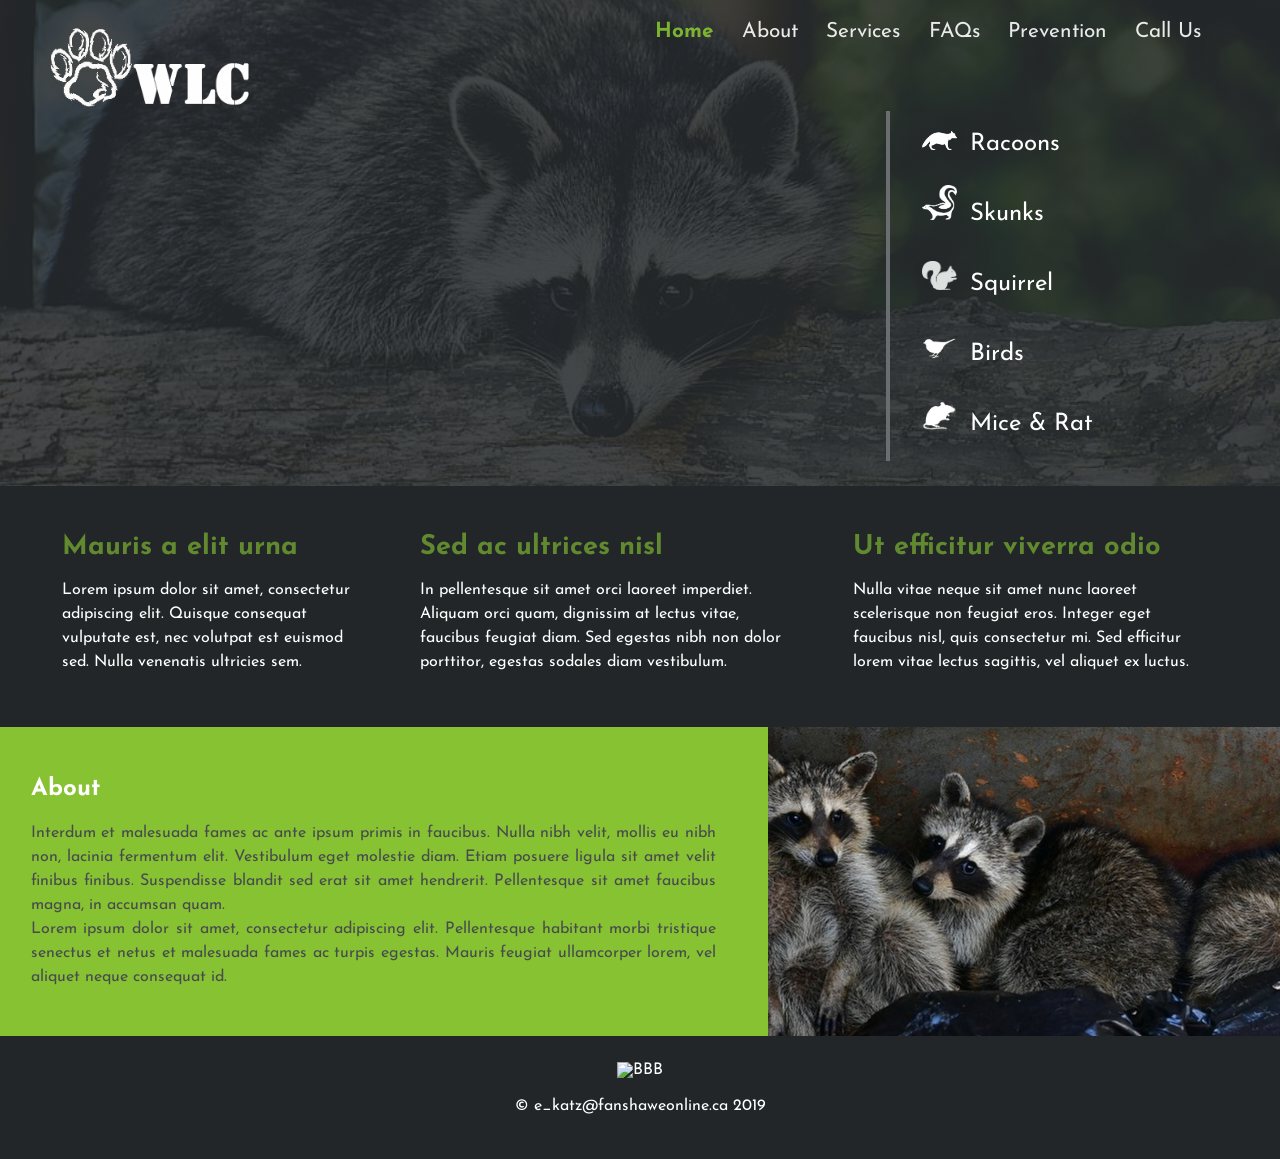
==== src/index.html @ 33a0cd98 "wildlife project" ====
<!DOCTYPE html>
<html lang="en">
  <head>
    <meta charset="UTF-8" />
    <meta name="viewport" content="width=device-width, initial-scale=1.0" />
    <meta http-equiv="X-UA-Compatible" content="ie=edge" />
    <link rel="stylesheet" href="css/main.css" />
    <link
      href="https://fonts.googleapis.com/css?family=Josefin+Sans&display=swap"
      rel="stylesheet"
    />
    <link href="https://fonts.googleapis.com/icon?family=Material+Icons"
      rel="stylesheet">
    <script src="https://kit.fontawesome.com/017a129051.js"></script>
    <script src="js/main.js"></script>
    <title>Wildlife Control</title>
  </head>

  <body>
    <div id="main_section">
      <header>
        <a class="logo" href="index.html">
          <img
            id="logo_img"
            src="../src/assets/images/logo_new_invert.png"
            alt="Wildlife Control"
          />
        </a>
        <div class="menu_btn" onclick="toggleMenu();"><i class="fas fa-ellipsis-v"></i></div>
      
      </header>
      <nav>
        <ul class="menu_list">
          <li class="nav_item current"><a href="#">Home</a></li>
          <li class="nav_item"><a href="about.html">About</a></li>
          <li class="nav_item"><a href="services.html">Services</a></li>
          <li class="nav_item"><a href="faq.html">FAQs</a></li>
          <li class="nav_item"><a href="prevention.html">Prevention</a></li>
          <li class="nav_item"><a href="tel:+15195555555">Call Us</a></li>
        </ul>
      </nav>
      <main>
        <div class="main_content">
      <!-- <h2 class="mainTitle">
          <span>We are your </span></br> URBAN WILDLIFE CONTROL
      </h2>
      <h2 class="subTitle">Contact Us</h2> -->
      <div class="animals_container">
          <div class="animl_item">
            <a href="racoon.html">
            <img src="assets/images/racoon.png" alt="animal"/>
            <p>Racoons</p>
          </a>
          </div>
          <div class="animl_item">
            <a href="skunk.html">
              <img src="assets/images/skunk.png" alt="animal"/>
              <p>Skunks</p>
            </a>
            </div>
          <div class="animl_item">
            <a href="squirrel.html">
            <img src="assets/images/squirrel.png" alt="animal"/>
            <p>Squirrel</p>
          </a>
          </div>
          <div class="animl_item">
            <a href="birds.html">
              <img src="assets/images/bird.png" alt="animal"/>
              <p>Birds</p>
            </a>
            </div>
          <div class="animl_item">
            <a href="mice_rats.html">
            <img src="assets/images/mouse.png" alt="animal"/>
            <p>Mice & Rat</p>
          </a>
          </div>
      </div>
      <!-- <h1 class="phone_number">
           <a  href="tel:+15195555555">
             <i class="material-icons md-48 md-light phone_color">call</i>(519) 555-5555
           </a>
      </h1> -->
    </div>
      </div>
      </div>
    </div>
      <div id="secondary_section">
        <section class="offering_holder">
          <div class="offering">
              <i class="fas fa-award"></i>
            <h3>Mauris a elit urna</h3>
            <p>Lorem ipsum dolor sit amet, consectetur adipiscing elit. Quisque consequat vulputate est, nec volutpat est euismod sed.
            Nulla venenatis ultricies sem.</p>
            <i class="fas fa-angle-right" style="font-size:22px;"></i>
          </div>
          <div class="offering">
              <i class="fas fa-tags"></i>
            <h3>Sed ac ultrices nisl</h3>
            <p>In pellentesque sit amet orci laoreet imperdiet. Aliquam orci quam, dignissim at lectus vitae, faucibus feugiat diam.
            Sed egestas nibh non dolor porttitor, egestas sodales diam vestibulum.</p>
            <i class="fas fa-angle-right" style="font-size:22px;"></i>
          </div>
          <div class="offering">
            <i class="fas fa-map-marker-alt"></i>
            <h3>Ut efficitur viverra odio</h3>
            <p>Nulla vitae neque sit amet nunc laoreet scelerisque non feugiat eros. Integer eget faucibus nisl, quis consectetur mi.
            Sed efficitur lorem vitae lectus sagittis, vel aliquet ex luctus.</p>
            <i class="fas fa-angle-right" style="font-size:22px;"></i>
          </div>
        </section>
        <section id="about">
          <h2>About</h2>
          <p>
            Interdum et malesuada fames ac ante ipsum primis in faucibus. Nulla nibh velit, mollis eu nibh non, lacinia fermentum
            elit. Vestibulum eget molestie diam. Etiam posuere ligula sit amet velit finibus finibus. Suspendisse blandit sed erat
            sit amet hendrerit. Pellentesque sit amet faucibus magna, in accumsan quam.</br>
        Lorem ipsum dolor sit amet, consectetur adipiscing elit. Pellentesque habitant morbi tristique senectus et netus et
        malesuada fames ac turpis egestas. Mauris feugiat ullamcorper lorem, vel aliquet neque consequat id.
          </p>
          <a class="more_about" href="about.html"><i class="fas fa-angle-double-right" style="font-size:26px;"></i></a>
        </section>
        
        <div class="gallery_holder">
          <img src="../src/assets/images/racoons.jpg" alt="gallery image" />
        </div>
      </div>
    </main>

    <footer>
        <img id="img_bbb" src="http://wildthingswildlifecontrol.com/wp-content/uploads/2014/03/BBB_accredited_business_Logo2.png" alt="BBB"/>
      <p id="copyright">&copy; <a href="mailto:e_katz@fanshaweonline.ca">e_katz@fanshaweonline.ca</a> 2019</p>
    </footer>
    <script src="js/menu.js"></script>
  </body>
</html>
---- src/css/main.css ----
* {
  box-sizing: border-box;
}

body {
  height: 100%;
  background: #222629;
  color: #fff;
  font-family: "Josefin Sans", sans-serif;
  margin: 0;
}

#main_section {
  background: linear-gradient(rgba(34, 38, 41, 0.85), rgba(34, 38, 41, 0.85)),
    url(../assets/images/racoon_main.jpg) no-repeat center;
  background-size: cover;
  overflow: auto;
  padding: 2%;
}

header {
  width: 100%;
  position: relative;
}
header .logo {
  margin-left: 2%;
}

header .logo img {
  max-width: 250px;
  max-height: 81px;
}

.material-icons.phone_color {
  color: #fff;
}

.header_phone {
  float: right;
}

h1 a,
h2,
h3 {
  color: #61892f;
}

a {
  text-decoration: none;
  color: #fff;
}

p {
  line-height: 1.5em;
}

main li {
  line-height: 1.25em;
  margin-top: 1.5%;
}

.mainTitle {
  text-align: center;
  margin-top: 2rem;
  margin-bottom: 2rem;
  display: none;
}
.mainTitle span {
  color: #6b6e70;
}

.subTitle {
  display: none;
}

.phone_number {
  width: 100%;
  text-align: center;
}
.phone_number i {
  padding: 2%;
}

article {
  width: 90%;
  margin: auto;
}
article h1 {
  color: #61892f;
}
article h4 {
  color: #86c232;
}
article p a {
  font-style: italic;
}
article img {
  display: none;
}
article .prev_area {
  font-weight: bold;
  color: #86c232;
}
article .mini_gallery {
  display: flex;
  flex-direction: row;
  flex-wrap: wrap;
  justify-content: space-around;
}

.separator {
  clear: both;
  width: 100%;
  min-height: 100px;
  background: url(../assets/images/paws.png) repeat-x center;
  background-size: contain;
  opacity: 0.4;
  z-index: -1;
}

.sep_wild {
  height: 0;
  background: url(../assets/images/vector_paw.png) repeat-x center;
  background-size: contain;
  transform: rotate(-5deg);
  opacity: 0.8;
}

.sep_cayote {
  height: 0;
  background: url(../assets/images/coyote_paw.png) repeat-x center;
  background-size: contain;
  transform: rotate(3deg);
  margin-top: 2%;
}

.animals_container {
  width: 80%;
  line-height: 80px;
  margin: auto;
  /* margin-top: 2rem; */
  display: flex;
  flex-direction: row;
  flex-wrap: wrap;
  justify-content: space-around;
  align-content: stretch;
}
.animals_container img {
  width: 35px;
  margin-right: 5px;
  margin-left: 10px;
}
.animals_container a:hover {
  color: #86c232;
}
.animals_container p {
  display: inline;
  font-size: 1.25em;
}
.animals_container .animal_item {
  margin: auto;
  padding: 10px;
  margin-right: 3%;
  margin-left: 3%;
}

.offering_holder {
  padding: 5% 10% 5% 10%;
  margin: auto;
  background-color: #222629;
  color: #fff;
}
.offering_holder .offering {
  margin-top: 5%;
  overflow: auto;
  line-height: 1.5em;
}
.offering_holder .offering i {
  float: left;
  margin-right: 3%;
  color: #6b6e70;
}
.offering_holder .offering i:nth-of-type(2) {
  float: right;
  margin-top: -3%;
  margin-right: 0;
  color: #6b6e70;
}
.offering_holder .offering h3 {
  display: inline;
}
.offering_holder .offering p {
  margin-right: 3%;
  font-size: 16px;
}

section {
  background-color: #86c232;
  color: #474b4f;
  padding: 4%;
  overflow: auto;
}
section h2 {
  color: #fff;
}
section p {
  margin-right: 3%;
  text-align: justify;
}
section .more_about {
  float: right;
  color: #474b4f;
  margin-right: 3%;
  font-weight: 600;
}

.gallery_holder {
  clear: both;
  margin: 0;
  padding: 0;
}
.gallery_holder img {
  width: 100%;
  object-fit: cover;
  margin: 0;
  overflow: auto;
}

footer {
  text-align: center;
  padding: 5%;
}
footer #img_bbb {
  display: none;
}

.animals_h1 {
  width: 100%;
  background-color: #6b6e70;
  color: #fff;
  padding: 4%;
}

aside {
  display: none;
  background-color: #86c232;
  color: #474b4f;
  line-height: 1.5em;
  margin: 0;
  padding: 5%;
}
aside h4 {
  color: #fff;
}

.menu_btn {
  position: fixed;
  right: 5px;
  top: 5px;
  padding: 10px;
  color: #86c232;
  z-index: 5;
  cursor: pointer;
  transition: transform 0.75s ease-out;
}
.menu_btn.close_menu {
  transform: rotate(-90deg);
}

nav {
  position: fixed;
  top: 0;
  right: 0;
  width: 50%;
  text-align: center;
  opacity: 0.9;
  overflow: hidden;
  transform: translate3d(0, -100%, 0);
  transition: transform 0.75s ease-out;
}
nav.show_menu {
  transform: translate3d(0, 0, 0);
}
nav .menu_list {
  align-items: center;
  justify-content: center;
  height: 100vh;
  overflow: hidden;
  margin: 0;
  padding: 0;
  background: #16191b;
  list-style: none;
  display: flex;
  flex-direction: column;
}
nav li {
  margin: 5%;
  transform: translate3d(600px, 0, 0);
  transition: transform 0.75s ease-out;
}
nav li.current > a {
  font-weight: bold;
  color: #86c232;
}
nav li a {
  font-size: 130%;
  white-space: nowrap;
}
nav li a:hover {
  color: #86c232;
}
nav li.show_menu {
  transform: translate3d(0, 0, 0);
}

.nav_item:nth-child(2) {
  transition-delay: 0.2s;
}

.nav_item:nth-child(3) {
  transition-delay: 0.3s;
}

.nav_item:nth-child(4) {
  transition-delay: 0.4s;
}

.nav_item:nth-child(5) {
  transition-delay: 0.5s;
}

.nav_item:nth-child(6) {
  transition-delay: 0.6s;
}

@media screen and (min-width: 625px) {
  .mainTitle {
    display: block;
    line-height: 1.5em;
  }
  article {
    width: 75%;
  }
  article img {
    max-width: 200px;
    display: inline;
    float: right;
    margin: 0 0 2% 2%;
  }
  .animals_container {
    width: 80%;
  }
  .animals_container img {
    width: 40px;
    margin-right: 0.5rem;
    margin-left: 0.75rem;
  }
  .animals_container p {
    display: inline;
    font-size: 1.7em;
  }
  section {
    float: left;
    width: 50%;
  }
  .offering_holder {
    padding: 2% 3% 1% 3%;
  }
  .offering_holder .offering {
    margin-top: 3%;
  }
  .offering_holder .offering p {
    text-align: left;
  }
  footer #img_bbb {
    display: inline;
    max-width: 25%;
  }
  aside {
    display: block;
  }
}

@media screen and (min-width: 900px) {
  .menu_btn {
    display: none;
  }
  nav {
    position: absolute;
    width: 55%;
    top: 7px;
    right: 0;
    text-align: right;
    overflow: auto;
    transform: translate3d(0, 0, 0);
  }
  nav .menu_list {
    height: inherit;
    background: none;
    margin: 0;
    padding: 0;
    list-style: none;
    flex-direction: row;
  }
  nav li {
    margin: 2%;
    transform: translate3d(0, 0, 0);
  }
  nav li.show_menu {
    transform: translate3d(0, 0, 0);
  }
  .main_content {
    display: grid;
    grid-template-columns: 1fr 1fr 1fr;
    grid-template-rows: auto, inherit auto;
  }
  .main_content h1,
  .main_content h2,
  .main_content h3 {
    font-size: 1.8em;
  }
  .main_content .mainTitle {
    grid-area: 1/1/2/3;
    align-self: end;
    text-align: right;
  }
  .main_content .subTitle {
    display: block;
    grid-area: 2/1/3/3;
    align-self: end;
    text-align: right;
    color: #fff;
  }
  .main_content .phone_number {
    grid-area: 3/1/4/3;
    align-self: start;
    text-align: right;
    margin: 0;
    font-size: 2em;
  }
  .main_content .phone_number i {
    display: none;
  }
  .main_content .animals_container {
    grid-area: 1/3/4/4;
    display: inline;
    justify-content: right;
    text-align: left;
    line-height: 70px;
    padding-left: 5%;
    border-left: 4px solid #6b6e70;
  }
  .main_content .animals_container img {
    width: 35px;
  }
  .main_content .animals_container p {
    font-size: 1.5em;
  }
  #secondary_section {
    display: grid;
    grid-template-columns: 60% 40%;
    grid-template-rows: auto auto;
    grid-template-areas:
      "offerings offerings"
      "about gallery";
  }
  .offering_holder {
    width: 100%;
    margin: auto;
    display: flex;
    flex-flow: row, wrap;
    justify-content: space-evenly;
    align-items: flex-start;
    grid-area: offerings;
  }
  .offering_holder .offering {
    margin: auto;
    padding: 2%;
  }
  .offering_holder .offering h3 {
    font-size: 1.7em;
  }
  #about {
    grid-area: about;
    width: 100%;
    margin: auto;
  }
  .gallery_holder {
    grid-area: gallery;
    justify-self: stretch;
    background-size: cover;
    overflow: auto;
    clear: none;
    background: url(../assets/images/racoons.jpg) no-repeat center;
  }
  .gallery_holder img {
    object-fit: cover;
    margin: 0;
    visibility: hidden;
  }
  footer {
    clear: both;
    padding: 2%;
  }
  .animal_article {
    width: 66%;
    float: left;
    padding: 3%;
  }
  aside {
    float: left;
    width: 33%;
    padding: 2%;
    margin-top: 2rem;
  }
}
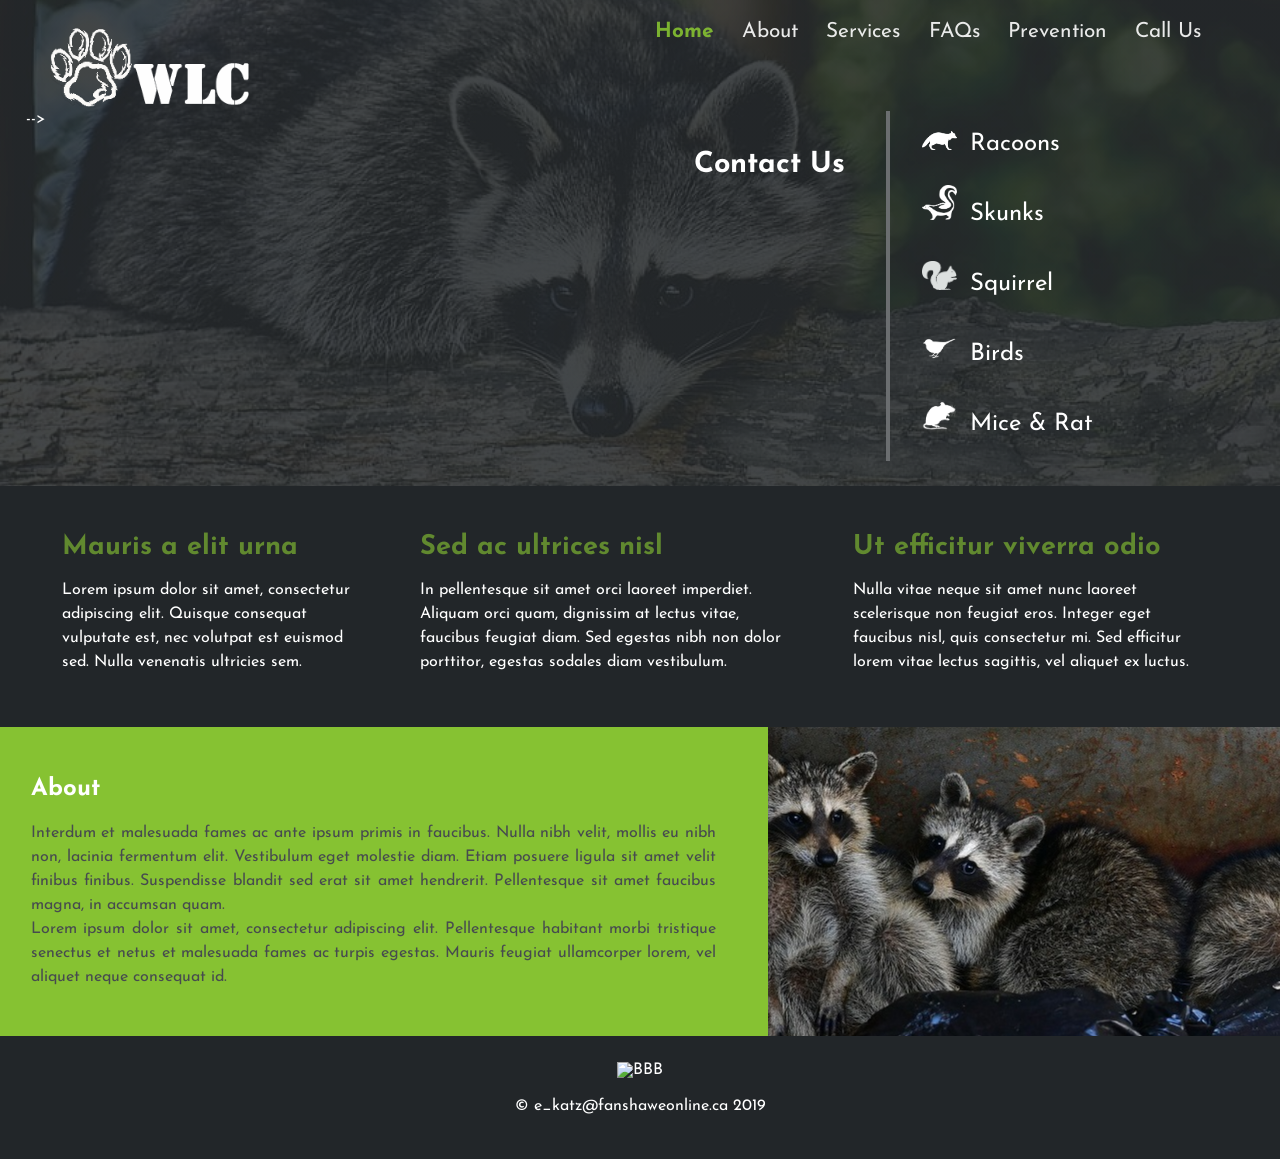
==== commit 2f2cc0c7: "minor css fix" ====
--- a/src/index.html
+++ b/src/index.html
@@ -41,9 +41,6 @@
       </nav>
       <main>
         <div class="main_content">
-      <!-- <h2 class="mainTitle">
-          <span>We are your </span></br> URBAN WILDLIFE CONTROL
-      </h2>
       <h2 class="subTitle">Contact Us</h2> -->
       <div class="animals_container">
           <div class="animl_item">
--- a/src/css/main.css
+++ b/src/css/main.css
@@ -504,7 +504,6 @@
   }
   .animal_article {
     width: 66%;
-    float: left;
     padding: 3%;
   }
   aside {
